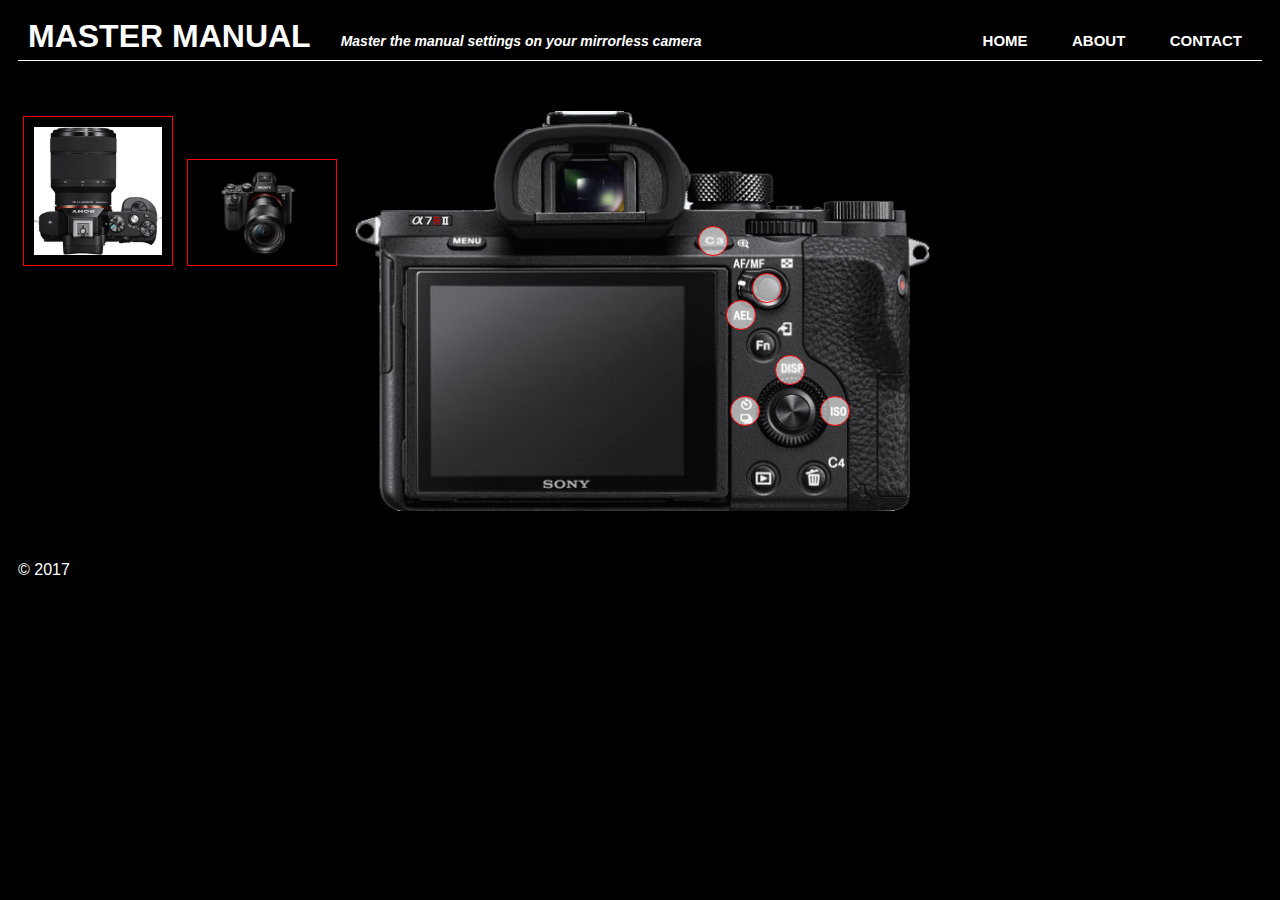
==== index.html @ 90019fc1 "contact page added" ====
<!DOCTYPE html>
<html lang="en">
	<head>
    	<meta charset="utf-8">
    	<meta name="description" content="site description goes here">
    	<meta name="keywords" content="site, keywords, go, here">
		<meta name="viewport" content="width=device-width, initial-scale=1, minimum-scale=1">
		<title>final project</title>

		<link rel="stylesheet" href="css/style.css">
		<link rel="stylesheet" type="text/css" href="tooltipster.main.css" />
	
	</head>

	<body>
		<div class="site-container">
			<header class="site-header">
	
				<h1><a href="index.html">Master Manual</a></h1>
				<h2>Master the manual settings on your mirrorless camera</h2>
				
				<nav>
					<a href="index.html">Home</a>
					<a href="about.html">About</a>
					<a href="contact.html">Contact</a>
				</nav>
			</header>
	
		<main class="site-content">

		    <div class="tooltip tooltip-1" title="In digital photography ISO measures the sensitivity of the image sensor – the lower the number the less sensitive your camera is to light and the finer the grain. Higher ISO settings are generally used in darker situations to get faster shutter speeds." /></div>

		    <div class="tooltip tooltip-2" title="text description of the second button" /></div>

		    <div class="tooltip tooltip-3" title="text description of the 3rd button" /></div>

		    <div class="tooltip tooltip-4" title="You can use this when the contrast between the subject and background is high, such as when shooting a backlit subject. Adjust the focus on the spot at which the exposure is adjusted. Switch the AF/MF/AEL switch lever to the AEL position, then press the AEL button. The exposure is locked, and (AE lock) lights up." /></div>

		    <div class="tooltip tooltip-5" title="Switch to Auto Focus or Manual Focus" /></div>

		    <div class="tooltip tooltip-6" title="Set to Focus Mode by default, but can be customized and assigned to any frequently-used function" /></div>

<!-- OTHER VIEWS -->

<img class="img-top" src="images/top.jpg" alt="camera-top">
<img class="img-front" src="images/front.png" alt="camera-front">


		</main>
	
		<footer class="site-footer">
			&copy; 2017
		</footer>

		<script src="http://ajax.googleapis.com/ajax/libs/jquery/1.10.1/jquery.min.js"></script>
		<script src="js/main.js"></script>
		<script type="text/javascript" src="http://code.jquery.com/jquery-1.10.0.min.js"></script>
	    <script type="text/javascript" src="js/tooltipster.bundle.min.js"></script>

	    <script>
		$(document).ready(function() {
		$('.tooltip').tooltipster();

		$('.tooltip-right').tooltipster();
		});
		</script>

		</div>
		<!-- .site-container -->


	</body>

</html>
---- css/style.css ----
*{
	box-sizing: border-box;
}

a {
	text-decoration: none;
	color: white;
}
body {
  background: black;
  color: white;
  font-family: 'Lato', sans-serif;
  padding:10px;
}

header h1{
	display: inline;
	float:left;
	margin: 0px 10px;

}

header h2 {
	float: left;
	font-size: 14px;
	font-style: italic;
	display: inline;
	margin: 15px 20px;
}

header nav a {
	color: white;
	font-size:15px;
	padding: 0px 20px;
	text-transform: uppercase;
	display: inline;
}

header nav a:hover {
	color:red;
}

nav {
	text-align: right;
	padding-top: 14px;
	padding-bottom:10px;
	font-weight: bold;
	border-bottom: 1px solid white;
}
	a:link {
	    color: white;
	}
	a:visited {
		color: white;
	}
	a:hover {
		color: red;
	}
	a:active {
	    color: red;
	}

h1 a {
	color:white;
	font-weight: bold;
	text-transform: uppercase;

}

.tooltipster-box{
	background:rgba(255,255,255,0.85);
	color:black;
	width:350px;
	padding: 25px;
}


.tooltip{
    border-radius: 50%;
    border: 1px solid red;
    background: rgba(255,255,255,0.6);
    width: 30px;
    height: 30px;
    position: absolute;
    left: 495px;
    bottom: -42px;
}

.tooltip-1{
	bottom:85px;
	left:802px;
}
.tooltip-2{
	bottom:85px;
	left:712px;
}
.tooltip-3{
	bottom: 126px;
    left: 757px
}
.tooltip-4{
    bottom: 181px;
    left: 708px
}
.tooltip-5{
    bottom: 208px;
    left: 734px
}
.tooltip-6{
    bottom: 255px;
    left: 680px
}

.site-content {
	background-image: url(../images/back.png);
	background-size: contain;
	background-repeat: no-repeat;
	background-position: center;
	position: relative;
	margin-top: 50px;
	margin-bottom: 50px;
	height: 400px;
}

											/*  TOP IMAGE  */

.img-top{ 
	width:150px;
	border:1px solid red;
	padding: 10px;
	margin:5px;
 }

 .img-front{ 
	width:150px;
	border:1px solid red;
	padding: 10px;
	margin:5px;
 }


											/*CONTACT PAGE */



.visually-hidden {
	border: 0;
	clip: rect(0 0 0 0);
	height: 1px;
	margin: -1px;
	overflow: hidden;
	padding: 0;
	position: absolute;
	width: 1px;
}


.contact-page{
    width: 600px;
    margin: 80px auto;
}


.form-field {
	margin-bottom:20px;
 }


/*whole form*/
form, input, textarea {
    font-family: "georgia", serif; 
    font-size: 18px;
}

input {
	padding:20px;
  	border: 0px;
  	background-color:#f6f6f6;
}

input:focus,
textarea:focus {
  outline:0;
  background-color: #dadada;
}

.clearfix::before, .clearfix::after {
    content: '';
    display: table;
}
.clearfix:after {
    clear: both;
}

.form-field input, .form-field select {
	display: block;
	width: 100%;
}
.message{
	height:500px;
}

/*continue button*/
input[type="submit"] {
  background-color:red;
  color:white;
  border-bottom:4px solid darkred;
  border-radius:3px;
  width:250px;
  font-family:sans-serif;
  margin-top: 55px;
}
---- tooltipster.main.css ----
/* This is the core CSS of Tooltipster */

/* GENERAL STRUCTURE RULES (do not edit this section) */

.tooltipster-base {
	/* this ensures that a constrained height set by functionPosition,
	if greater that the natural height of the tooltip, will be enforced
	in browsers that support display:flex */
	display: flex;
	pointer-events: none;
	/* this may be overriden in JS for fixed position origins */
	position: absolute;
}

.tooltipster-box {
	/* see .tooltipster-base. flex-shrink 1 is only necessary for IE10-
	and flex-basis auto for IE11- (at least) */
	flex: 1 1 auto;
}

.tooltipster-content {
	/* prevents an overflow if the user adds padding to the div */
	box-sizing: border-box;
	/* these make sure we'll be able to detect any overflow */
	max-height: 100%;
	max-width: 100%;
	overflow: auto;
}

.tooltipster-ruler {
	/* these let us test the size of the tooltip without overflowing the window */
	bottom: 0;
	left: 0;
	overflow: hidden;
	position: fixed;
	right: 0;
	top: 0;
	visibility: hidden;
}

/* ANIMATIONS */

/* Open/close animations */

/* fade */

.tooltipster-fade {
	opacity: 0;
	-webkit-transition-property: opacity;
	-moz-transition-property: opacity;
	-o-transition-property: opacity;
	-ms-transition-property: opacity;
	transition-property: opacity;
}
.tooltipster-fade.tooltipster-show {
	opacity: 1;
}

/* grow */

.tooltipster-grow {
	-webkit-transform: scale(0,0);
	-moz-transform: scale(0,0);
	-o-transform: scale(0,0);
	-ms-transform: scale(0,0);
	transform: scale(0,0);
	-webkit-transition-property: -webkit-transform;
	-moz-transition-property: -moz-transform;
	-o-transition-property: -o-transform;
	-ms-transition-property: -ms-transform;
	transition-property: transform;
	-webkit-backface-visibility: hidden;
}
.tooltipster-grow.tooltipster-show {
	-webkit-transform: scale(1,1);
	-moz-transform: scale(1,1);
	-o-transform: scale(1,1);
	-ms-transform: scale(1,1);
	transform: scale(1,1);
	-webkit-transition-timing-function: cubic-bezier(0.175, 0.885, 0.320, 1);
	-webkit-transition-timing-function: cubic-bezier(0.175, 0.885, 0.320, 1.15);
	-moz-transition-timing-function: cubic-bezier(0.175, 0.885, 0.320, 1.15);
	-ms-transition-timing-function: cubic-bezier(0.175, 0.885, 0.320, 1.15);
	-o-transition-timing-function: cubic-bezier(0.175, 0.885, 0.320, 1.15);
	transition-timing-function: cubic-bezier(0.175, 0.885, 0.320, 1.15);
}

/* swing */

.tooltipster-swing {
	opacity: 0;
	-webkit-transform: rotateZ(4deg);
	-moz-transform: rotateZ(4deg);
	-o-transform: rotateZ(4deg);
	-ms-transform: rotateZ(4deg);
	transform: rotateZ(4deg);
	-webkit-transition-property: -webkit-transform, opacity;
	-moz-transition-property: -moz-transform;
	-o-transition-property: -o-transform;
	-ms-transition-property: -ms-transform;
	transition-property: transform;
}
.tooltipster-swing.tooltipster-show {
	opacity: 1;
	-webkit-transform: rotateZ(0deg);
	-moz-transform: rotateZ(0deg);
	-o-transform: rotateZ(0deg);
	-ms-transform: rotateZ(0deg);
	transform: rotateZ(0deg);
	-webkit-transition-timing-function: cubic-bezier(0.230, 0.635, 0.495, 1);
	-webkit-transition-timing-function: cubic-bezier(0.230, 0.635, 0.495, 2.4);
	-moz-transition-timing-function: cubic-bezier(0.230, 0.635, 0.495, 2.4);
	-ms-transition-timing-function: cubic-bezier(0.230, 0.635, 0.495, 2.4);
	-o-transition-timing-function: cubic-bezier(0.230, 0.635, 0.495, 2.4);
	transition-timing-function: cubic-bezier(0.230, 0.635, 0.495, 2.4);
}

/* fall */

.tooltipster-fall {
	-webkit-transition-property: top;
	-moz-transition-property: top;
	-o-transition-property: top;
	-ms-transition-property: top;
	transition-property: top;
	-webkit-transition-timing-function: cubic-bezier(0.175, 0.885, 0.320, 1);
	-webkit-transition-timing-function: cubic-bezier(0.175, 0.885, 0.320, 1.15);
	-moz-transition-timing-function: cubic-bezier(0.175, 0.885, 0.320, 1.15);
	-ms-transition-timing-function: cubic-bezier(0.175, 0.885, 0.320, 1.15);
	-o-transition-timing-function: cubic-bezier(0.175, 0.885, 0.320, 1.15);
	transition-timing-function: cubic-bezier(0.175, 0.885, 0.320, 1.15);
}
.tooltipster-fall.tooltipster-initial {
	top: 0 !important;
}
.tooltipster-fall.tooltipster-show {
}
.tooltipster-fall.tooltipster-dying {
	-webkit-transition-property: all;
	-moz-transition-property: all;
	-o-transition-property: all;
	-ms-transition-property: all;
	transition-property: all;
	top: 0 !important;
	opacity: 0;
}

/* slide */

.tooltipster-slide {
	-webkit-transition-property: left;
	-moz-transition-property: left;
	-o-transition-property: left;
	-ms-transition-property: left;
	transition-property: left;
	-webkit-transition-timing-function: cubic-bezier(0.175, 0.885, 0.320, 1);
	-webkit-transition-timing-function: cubic-bezier(0.175, 0.885, 0.320, 1.15);
	-moz-transition-timing-function: cubic-bezier(0.175, 0.885, 0.320, 1.15);
	-ms-transition-timing-function: cubic-bezier(0.175, 0.885, 0.320, 1.15);
	-o-transition-timing-function: cubic-bezier(0.175, 0.885, 0.320, 1.15);
	transition-timing-function: cubic-bezier(0.175, 0.885, 0.320, 1.15);
}
.tooltipster-slide.tooltipster-initial {
	left: -40px !important;
}
.tooltipster-slide.tooltipster-show {
}
.tooltipster-slide.tooltipster-dying {
	-webkit-transition-property: all;
	-moz-transition-property: all;
	-o-transition-property: all;
	-ms-transition-property: all;
	transition-property: all;
	left: 0 !important;
	opacity: 0;
}

/* Update animations */

/* We use animations rather than transitions here because
 transition durations may be specified in the style tag due to
 animationDuration, and we try to avoid collisions and the use
 of !important */

/* fade */

@keyframes tooltipster-fading {
	0% {
		opacity: 0;
	}
	100% {
		opacity: 1;
	}
}

.tooltipster-update-fade {
	animation: tooltipster-fading 400ms;
}

/* rotate */

@keyframes tooltipster-rotating {
	25% {
		transform: rotate(-2deg);
	}
	75% {
		transform: rotate(2deg);
	}
	100% {
		transform: rotate(0);
	}
}

.tooltipster-update-rotate {
	animation: tooltipster-rotating 600ms;
}

/* scale */

@keyframes tooltipster-scaling {
	50% {
		transform: scale(1.1);
	}
	100% {
		transform: scale(1);
	}
}

.tooltipster-update-scale {
	animation: tooltipster-scaling 600ms;
}
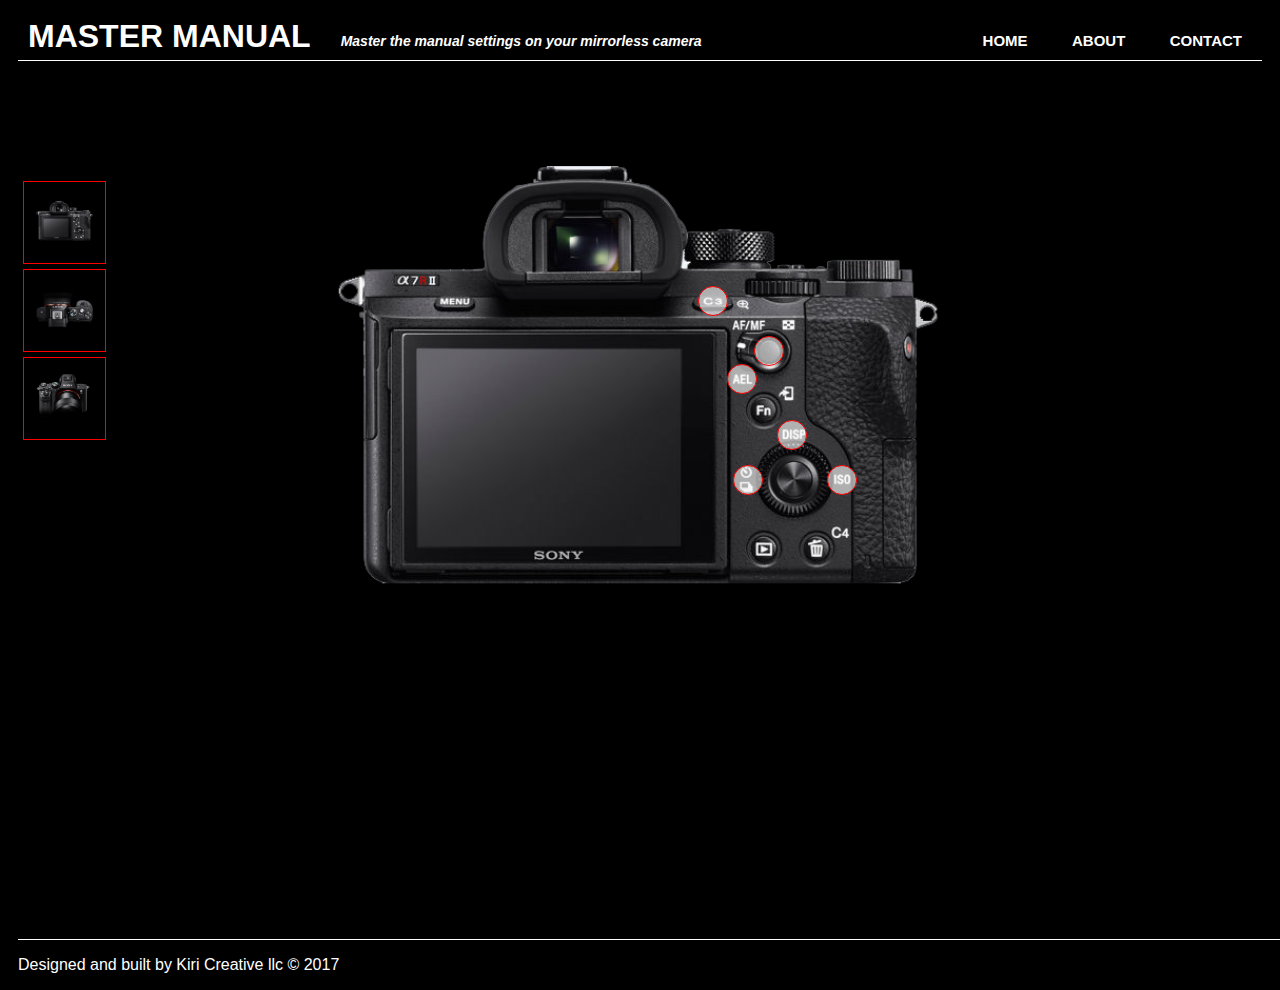
==== commit c036ba63: "all views" ====
--- a/index.html
+++ b/index.html
@@ -26,7 +26,7 @@
 				</nav>
 			</header>
 	
-		<main class="site-content">
+		<main class="site-content-back">
 
 		    <div class="tooltip tooltip-1" title="In digital photography ISO measures the sensitivity of the image sensor – the lower the number the less sensitive your camera is to light and the finer the grain. Higher ISO settings are generally used in darker situations to get faster shutter speeds." /></div>
 
@@ -40,16 +40,20 @@
 
 		    <div class="tooltip tooltip-6" title="Set to Focus Mode by default, but can be customized and assigned to any frequently-used function" /></div>
 
-<!-- OTHER VIEWS -->
+<!-- THUMBNAILS -->
 
-<img class="img-top" src="images/top.jpg" alt="camera-top">
-<img class="img-front" src="images/front.png" alt="camera-front">
+		<a href="index.html"><img class="img-back-sm" src="images/back.png"></a>
 
+		<a href="top-view.html"><img class="img-top-sm" src="images/top.png"></a>
+
+		<a href="front-view.html"><img class="img-front-sm" src="images/front.png"></a>
+
+		
 
 		</main>
 	
-		<footer class="site-footer">
-			&copy; 2017
+		<footer class="footer">
+			<p>Designed and built by <a href="http://www.kiricreative.com">Kiri Creative llc</a> &copy; 2017</p>
 		</footer>
 
 		<script src="http://ajax.googleapis.com/ajax/libs/jquery/1.10.1/jquery.min.js"></script>
--- a/css/style.css
+++ b/css/style.css
@@ -28,6 +28,16 @@
 	margin: 15px 20px;
 }
 
+@media screen and (max-width:1040px) {
+	header h2 {
+		float:left;
+		clear:both;
+		padding:0;
+		margin-left:10px;
+		font-size: 12px;
+		}
+	}
+
 header nav a {
 	color: white;
 	font-size:15px;
@@ -40,6 +50,7 @@
 	color:red;
 }
 
+
 nav {
 	text-align: right;
 	padding-top: 14px;
@@ -60,12 +71,37 @@
 	    color: red;
 	}
 
+
+
+@media screen and (max-width:640px) {
+	nav {
+		float:left;
+		padding:0;
+		color:red;
+		border: 1px solid white;
+		width:100%;
+		text-align: left;
+		margin-bottom:20px;
+		}
+	}
+
+
+
 h1 a {
 	color:white;
 	font-weight: bold;
 	text-transform: uppercase;
-
-}
+}
+
+/*.site-footer {
+	padding:0px;
+	border-top:1px solid white;
+	display: inline block;
+	float:bottom;
+	clear:all;
+}*/
+
+
 
 .tooltipster-box{
 	background:rgba(255,255,255,0.85);
@@ -84,64 +120,125 @@
     position: absolute;
     left: 495px;
     bottom: -42px;
+    display:block;
+    z-index:10;
 }
 
 .tooltip-1{
-	bottom:85px;
-	left:802px;
+	bottom:34%;
+	left:65%;
 }
 .tooltip-2{
-	bottom:85px;
-	left:712px;
+	bottom:34%;
+    left: 57.5%;
 }
 .tooltip-3{
-	bottom: 126px;
-    left: 757px
+	bottom: 41%;
+    left: 61%;
 }
 .tooltip-4{
-    bottom: 181px;
-    left: 708px
+    bottom: 49.5%;
+    left: 57%;
 }
 .tooltip-5{
-    bottom: 208px;
-    left: 734px
+	bottom: 53.8%;
+    left: 59.2%;
 }
 .tooltip-6{
-    bottom: 255px;
-    left: 680px
-}
-
-.site-content {
+	bottom: 61.5%;
+    left: 54.7%;
+}
+
+
+
+											/*  BACK IMAGE  */
+
+.site-content-back {
 	background-image: url(../images/back.png);
 	background-size: contain;
 	background-repeat: no-repeat;
 	background-position: center;
 	position: relative;
-	margin-top: 50px;
-	margin-bottom: 50px;
-	height: 400px;
-}
-
-											/*  TOP IMAGE  */
-
-.img-top{ 
-	width:150px;
+	height: 650px;
+	max-width: 100%;
+	padding-bottom: 6rem;
+}
+
+ .img-back-sm{ 
+	height:15%;	
 	border:1px solid red;
 	padding: 10px;
 	margin:5px;
+	display: block;
+	position:relative;
+	top:115px;
  }
 
- .img-front{ 
-	width:150px;
+
+											/*  TOP IMAGE  */
+
+.site-content-top {
+	background-image: url(../images/top.png);
+	background-size: contain;
+	background-repeat: no-repeat;
+	background-position: center;
+	position: relative;
+	height: 650px;
+	max-width: 100%;
+	padding-bottom: 6rem;
+}
+
+ .img-top-sm{ 
+	height:15%;	
 	border:1px solid red;
 	padding: 10px;
 	margin:5px;
+	display: block;
+	position:relative;
+	top:115px;
  }
 
 
+ @media screen and (max-width:1040px) {
+	.img-top {
+		top:425px;	
+		}
+	}
+
+
+ 										/*	  FRONT IMAGE  */
+ 
+ .site-content-front {
+	background-image: url(../images/front.png);
+	background-size: contain;
+	background-repeat: no-repeat;
+	background-position: center;
+	position: relative;
+	height: 650px;
+	max-width: 100%;
+	padding-bottom: 6rem;
+}
+.img-front-sm{ 
+	height:15%;	
+	border:1px solid red;
+	padding: 10px;
+	margin:5px;
+	display: block;
+	position:relative;
+	top:115px;
+ }
+
+  @media screen and (max-width:1040px) {
+	.img-front {
+		top:322px;
+		left: 105px;
+		}
+	}
+
+
+
+
 											/*CONTACT PAGE */
-
-
 
 .visually-hidden {
 	border: 0;
@@ -154,25 +251,25 @@
 	width: 1px;
 }
 
-
 .contact-page{
-    width: 600px;
     margin: 80px auto;
 }
 
-
 .form-field {
+	width: 600px;
 	margin-bottom:20px;
  }
 
 
 /*whole form*/
 form, input, textarea {
+	width: 600px;
     font-family: "georgia", serif; 
-    font-size: 18px;
-}
-
-input {
+    font-size: 16px;
+    margin:auto;
+}
+
+input, textarea {
 	padding:20px;
   	border: 0px;
   	background-color:#f6f6f6;
@@ -196,19 +293,63 @@
 	display: block;
 	width: 100%;
 }
-.message{
-	height:500px;
-}
 
 /*continue button*/
 input[type="submit"] {
-  background-color:red;
+  background-color:rgba(255,255,255,0.2);;
   color:white;
-  border-bottom:4px solid darkred;
-  border-radius:3px;
-  width:250px;
+  text-align: center;
+  border:4px solid red;
+  width:20%;
   font-family:sans-serif;
-  margin-top: 55px;
-}
-
-
+  margin-top: 40px;
+  margin-bottom: 60px;
+}
+
+ @media screen and (max-width:1040px) {
+	.contact-page {
+		width:100%;
+		margin-top: 0px;
+		}
+	}
+
+
+											/*  ABOUT PAGE */
+
+.about{
+	margin:auto;
+	padding-top: 60px;
+	text-align: left;
+	display: block;
+	float:left;
+}
+
+.about-text{
+	width: 80%;
+}
+
+.kiri-img{ 
+	max-width: 80%; 
+	padding:10px;
+	border: 1px solid red;
+	float: left;
+	margin-right: 20px;
+	margin-bottom: 20px;
+}
+
+
+
+
+
+
+
+											/*  FOOTER */
+
+.footer {
+	border-top:1px solid white;
+	padding:0px;
+	position: absolute;
+	bottom:-10%;
+	width: 100%;
+}
+
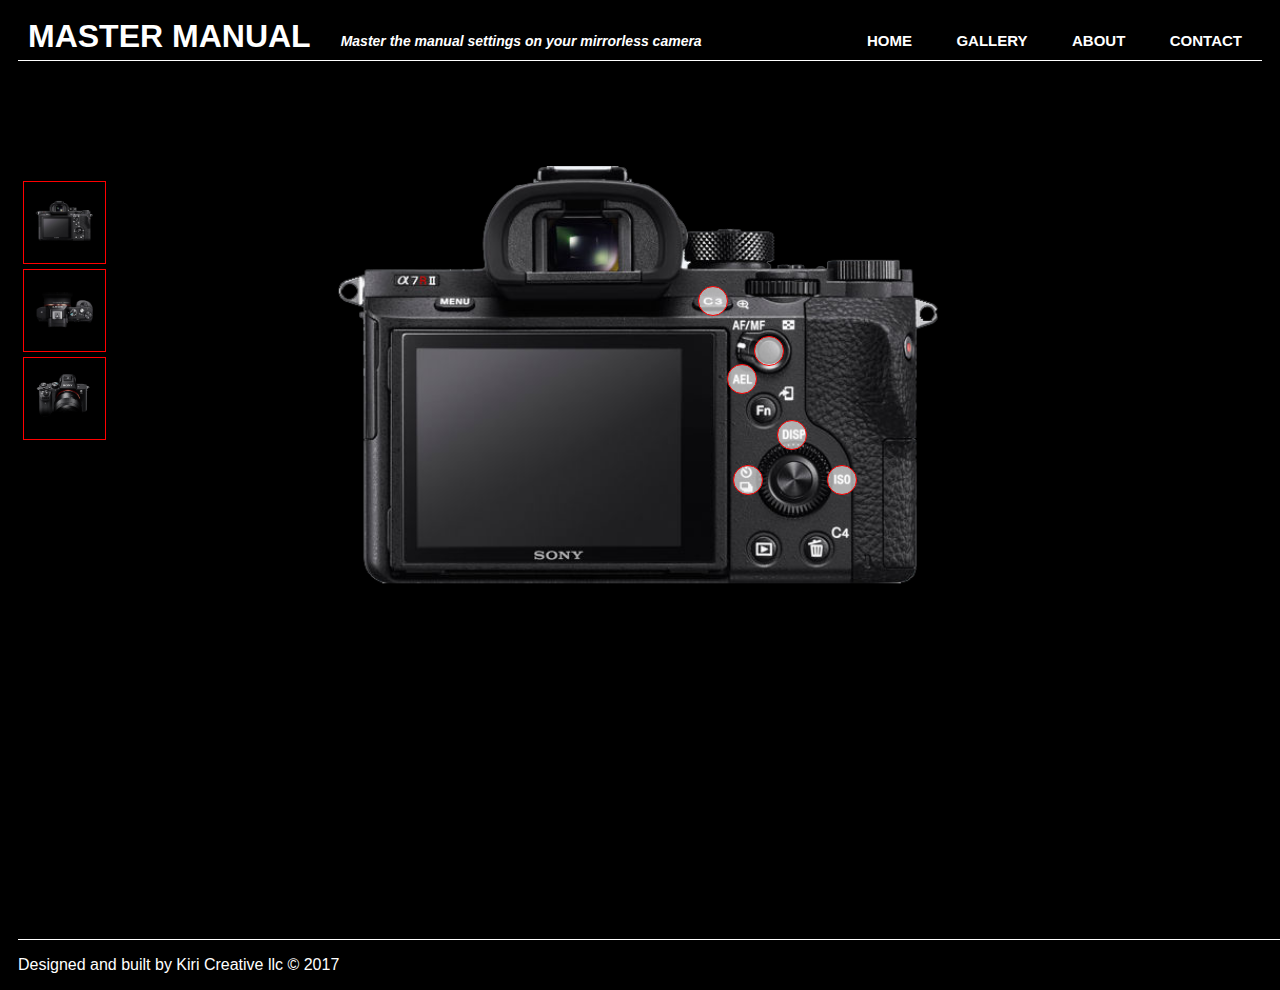
==== commit 3496fde5: "small updates" ====
--- a/index.html
+++ b/index.html
@@ -21,6 +21,7 @@
 				
 				<nav>
 					<a href="index.html">Home</a>
+					<a href="gallery.html">Gallery</a>
 					<a href="about.html">About</a>
 					<a href="contact.html">Contact</a>
 				</nav>
@@ -30,9 +31,9 @@
 
 		    <div class="tooltip tooltip-1" title="In digital photography ISO measures the sensitivity of the image sensor – the lower the number the less sensitive your camera is to light and the finer the grain. Higher ISO settings are generally used in darker situations to get faster shutter speeds." /></div>
 
-		    <div class="tooltip tooltip-2" title="text description of the second button" /></div>
+		    <div class="tooltip tooltip-2" title="Set timer or multiple photo burst mode" /></div>
 
-		    <div class="tooltip tooltip-3" title="text description of the 3rd button" /></div>
+		    <div class="tooltip tooltip-3" title="Allows you to set the screen display modes that can be selected for the viewfinder" /></div>
 
 		    <div class="tooltip tooltip-4" title="You can use this when the contrast between the subject and background is high, such as when shooting a backlit subject. Adjust the focus on the spot at which the exposure is adjusted. Switch the AF/MF/AEL switch lever to the AEL position, then press the AEL button. The exposure is locked, and (AE lock) lights up." /></div>
 
@@ -48,7 +49,7 @@
 
 		<a href="front-view.html"><img class="img-front-sm" src="images/front.png"></a>
 
-		
+
 
 		</main>
 	
--- a/css/style.css
+++ b/css/style.css
@@ -73,7 +73,7 @@
 
 
 
-@media screen and (max-width:640px) {
+@media screen and (max-width:667px) {
 	nav {
 		float:left;
 		padding:0;
@@ -151,7 +151,7 @@
 
 
 
-											/*  BACK IMAGE  */
+											/*  BACK IMAGE */
 
 .site-content-back {
 	background-image: url(../images/back.png);
@@ -160,8 +160,9 @@
 	background-position: center;
 	position: relative;
 	height: 650px;
-	max-width: 100%;
+	width: 100%;
 	padding-bottom: 6rem;
+
 }
 
  .img-back-sm{ 
@@ -173,6 +174,12 @@
 	position:relative;
 	top:115px;
  }
+
+  @media screen and (max-width:1040px) {
+	.img-back-sm {
+		top:425px;	
+		}
+	}
 
 
 											/*  TOP IMAGE  */
@@ -200,13 +207,13 @@
 
 
  @media screen and (max-width:1040px) {
-	.img-top {
+	.img-top-sm {
 		top:425px;	
 		}
 	}
 
 
- 										/*	  FRONT IMAGE  */
+ 										/*	  FRONT IMAGE + BREAKPOINTS */
  
  .site-content-front {
 	background-image: url(../images/front.png);
@@ -229,10 +236,20 @@
  }
 
   @media screen and (max-width:1040px) {
-	.img-front {
+	.img-front-sm {
 		top:322px;
 		left: 105px;
 		}
+	}
+/*IPHONE*/
+	 @media screen and (max-width:667px) {
+    .tooltip-1{left: 78.5%}
+    .tooltip-2{left: 63.5%}
+    .tooltip-3{left: 71%}
+    .tooltip-4{left: 63.5%}
+    .tooltip-5{left: 67.5%}
+    .tooltip-6{left: 59%}    
+
 	}
 
 
@@ -270,7 +287,7 @@
 }
 
 input, textarea {
-	padding:20px;
+	padding:10px;
   	border: 0px;
   	background-color:#f6f6f6;
 }
@@ -337,6 +354,12 @@
 	margin-bottom: 20px;
 }
 
+											/*  GALLERY PAGE */
+.gallery { 
+	text-align: center;
+	margin:100px;
+	border: 1px solid red; 
+}
 
 
 
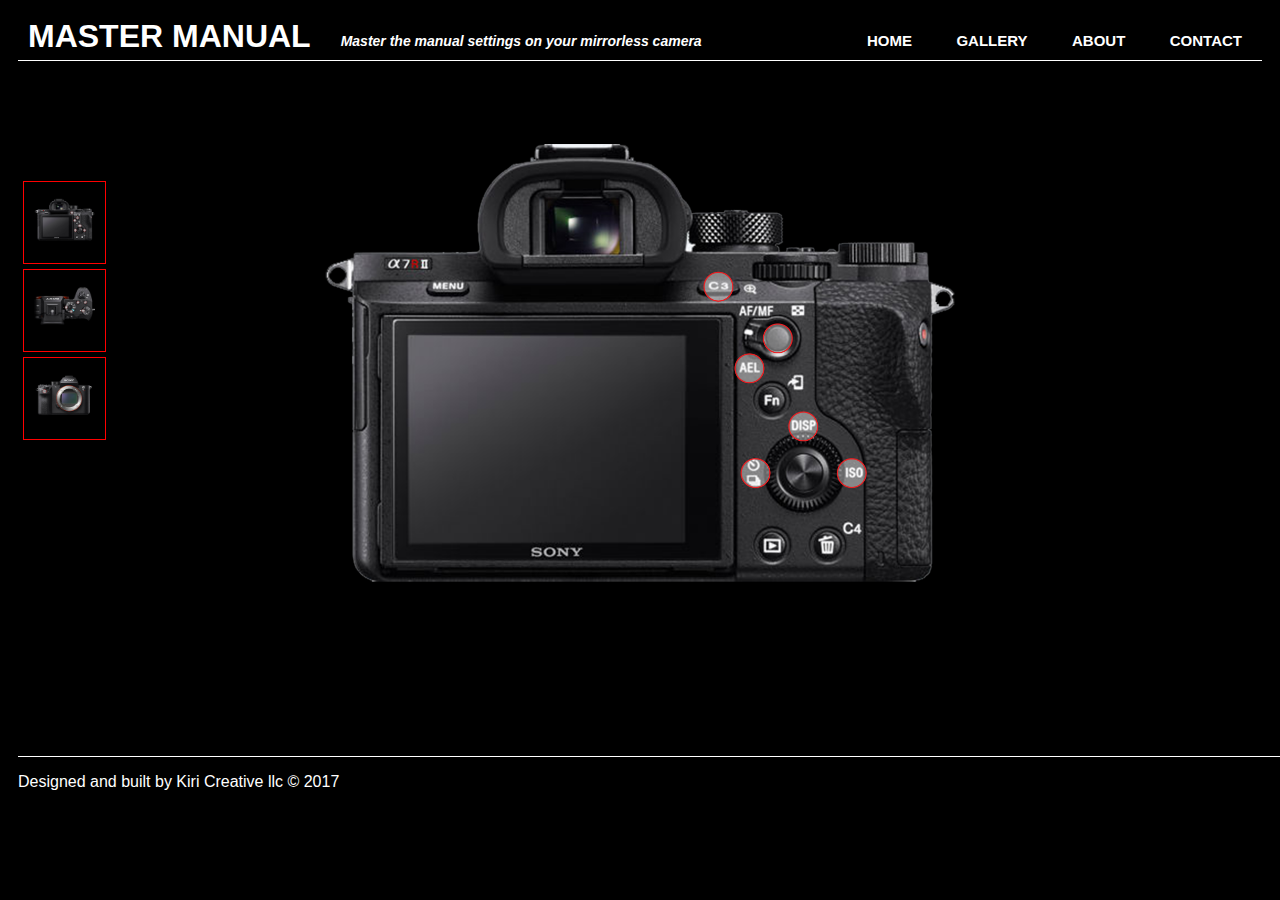
==== commit 5fac9728: "convert to https" ====
--- a/index.html
+++ b/index.html
@@ -57,9 +57,9 @@
 			<p>Designed and built by <a href="http://www.kiricreative.com">Kiri Creative llc</a> &copy; 2017</p>
 		</footer>
 
-		<script src="http://ajax.googleapis.com/ajax/libs/jquery/1.10.1/jquery.min.js"></script>
+		<script src="https://ajax.googleapis.com/ajax/libs/jquery/1.10.1/jquery.min.js"></script>
 		<script src="js/main.js"></script>
-		<script type="text/javascript" src="http://code.jquery.com/jquery-1.10.0.min.js"></script>
+		<script type="text/javascript" src="https://code.jquery.com/jquery-1.10.0.min.js"></script>
 	    <script type="text/javascript" src="js/tooltipster.bundle.min.js"></script>
 
 	    <script>
--- a/css/style.css
+++ b/css/style.css
@@ -28,7 +28,7 @@
 	margin: 15px 20px;
 }
 
-@media screen and (max-width:1040px) {
+@media screen and (max-width:1155px) {
 	header h2 {
 		float:left;
 		clear:both;
@@ -73,10 +73,10 @@
 
 
 
-@media screen and (max-width:667px) {
+@media screen and (max-width:770px) {
 	nav {
 		float:left;
-		padding:0;
+		padding:0px;
 		color:red;
 		border: 1px solid white;
 		width:100%;
@@ -113,9 +113,9 @@
 
 .tooltip{
     border-radius: 50%;
-    border: 1px solid red;
-    background: rgba(255,255,255,0.6);
-    width: 30px;
+   /* border: 1px solid yellow;*/
+  /*  background: rgba(255,255,255,0.6);*/
+    width: 55px;
     height: 30px;
     position: absolute;
     left: 495px;
@@ -125,33 +125,33 @@
 }
 
 .tooltip-1{
-	bottom:34%;
-	left:65%;
+	bottom: 35%;
+    left: 66%;
 }
 .tooltip-2{
-	bottom:34%;
-    left: 57.5%;
+    bottom: 35%;
+    left: 58%;
 }
 .tooltip-3{
-	bottom: 41%;
-    left: 61%;
+	bottom: 42%;
+    left: 62%;
 }
 .tooltip-4{
-    bottom: 49.5%;
-    left: 57%;
+    bottom: 51%;
+    left: 58%;
 }
 .tooltip-5{
-	bottom: 53.8%;
-    left: 59.2%;
+	bottom: 55.8%;
+    left: 60.2%;
 }
 .tooltip-6{
-	bottom: 61.5%;
-    left: 54.7%;
-}
-
-
-
-											/*  BACK IMAGE */
+	bottom: 63.5%;
+    left: 55%;
+}
+
+
+
+																				/*  BACK IMAGE */
 
 .site-content-back {
 	background-image: url(../images/back.png);
@@ -162,7 +162,12 @@
 	height: 650px;
 	width: 100%;
 	padding-bottom: 6rem;
-
+}
+
+@media screen and (max-width:770px) {
+	.site-content-back {
+		height:800px;
+	}
 }
 
  .img-back-sm{ 
@@ -182,7 +187,7 @@
 	}
 
 
-											/*  TOP IMAGE  */
+																			/*  TOP IMAGE  */
 
 .site-content-top {
 	background-image: url(../images/top.png);
@@ -213,7 +218,7 @@
 	}
 
 
- 										/*	  FRONT IMAGE + BREAKPOINTS */
+ 																/*	  FRONT IMAGE + BREAKPOINTS */
  
  .site-content-front {
 	background-image: url(../images/front.png);
@@ -252,10 +257,78 @@
 
 	}
 
-
-
-
-											/*CONTACT PAGE */
+/*IPAD*/
+	 @media screen and (max-width : 768px) {
+    .tooltip-1{left: 77%}
+    .tooltip-2{left: 64%}
+    .tooltip-3{left: 71%}
+    .tooltip-4{left: 63.5%}
+    .tooltip-5{left: 67.5%}
+    .tooltip-6{left: 59%}    
+	}
+
+/*extra breakpoints*/
+	 @media screen and (max-width : 1050px) {
+    .tooltip-1{left: 69%}
+    .tooltip-2{left: 60%}
+    .tooltip-3{left: 65%}
+    .tooltip-4{left: 59.5%}
+    .tooltip-5{left: 62.5%}
+    .tooltip-6{left: 56%}    
+	}
+	 @media screen and (max-width : 1050px) {
+    .tooltip-1{left: 69%}
+    .tooltip-2{left: 60%}
+    .tooltip-3{left: 65%}
+    .tooltip-4{left: 59.5%}
+    .tooltip-5{left: 62.5%}
+    .tooltip-6{left: 56%}    
+	}
+	@media screen and (max-width : 1075px) {
+    .tooltip-1{left: 69%}
+	}
+	@media screen and (max-width : 930px) {
+    .tooltip-1{left: 72%}
+    .tooltip-3{left: 67%}
+	}
+	@media screen and (max-width : 800px) {
+    .tooltip-1{left: 75%}
+    .tooltip-2{left: 63%}
+    .tooltip-3{left: 69%}
+    .tooltip-4{left: 62.5%}
+    .tooltip-5{left: 65.5%}
+    .tooltip-6{left: 58%}
+	}
+	@media screen and (max-width : 710px) {
+    .tooltip-1{left: 78%}
+	}
+	@media screen and (max-width : 630px) {
+    .tooltip-1{left:78%; top:59%;}
+    .tooltip-2{top:59%;}
+    .tooltip-6{top:33%;}
+    .tooltip-3{top:52%;}
+	}
+/*  IPHONE 5S  */
+	@media screen and (max-width : 560px) {
+    .tooltip-1{left:78%; top:58%;}
+    .tooltip-2{top:58%;}
+    .tooltip-3{top:52%;}
+    .tooltip-4{top:45%;}
+    .tooltip-5{top:41%;}
+    .tooltip-6{top:35%;}
+	}
+	@media screen and (max-width : 500px) {
+	.tooltip{width:40px; height:25px;}
+    .tooltip-1{top:57%;}
+    .tooltip-2{top:57%;}
+    .tooltip-4{top:46%;}
+    .tooltip-5{left:67%; top:42%;}
+    .tooltip-6{top:37%;}
+	}
+
+
+
+																				/*CONTACT PAGE */
 
 .visually-hidden {
 	border: 0;
@@ -331,14 +404,13 @@
 	}
 
 
-											/*  ABOUT PAGE */
+																				/*  ABOUT PAGE */
 
 .about{
 	margin:auto;
 	padding-top: 60px;
 	text-align: left;
 	display: block;
-	float:left;
 }
 
 .about-text{
@@ -354,25 +426,126 @@
 	margin-bottom: 20px;
 }
 
-											/*  GALLERY PAGE */
-.gallery { 
-	text-align: center;
-	margin:100px;
-	border: 1px solid red; 
-}
-
-
-
-
-
-
-											/*  FOOTER */
+																				/*  GALLERY PAGE */
+
+
+* {box-sizing:border-box}
+
+/* Slideshow container */
+.slideshow-container {
+  max-width: 100%;
+  position: relative;
+  margin: auto;
+}
+
+.mySlides {
+    display: none;
+}
+
+/* Next & previous buttons */
+.prev, .next {
+  cursor: pointer;
+  position: absolute;
+  top: 50%;
+  width: auto;
+  margin-top: -22px;
+  padding: 16px;
+  color: white;
+  font-weight: bold;
+  font-size: 18px;
+  transition: 0.6s ease;
+  border-radius: 0 3px 3px 0;
+}
+
+/* Position the "next button" to the right */
+.next {
+  right: 0;
+  border-radius: 3px 0 0 3px;
+}
+
+/* On hover, add a black background color with a little bit see-through */
+.prev:hover, .next:hover {
+  background-color: rgba(0,0,0,0.8);
+}
+
+/* Caption text */
+.text {
+  color: white;
+  background-color: rgba(0,0,0,0.8);
+  font-size: 18px;
+  padding: 15px;
+  position: absolute;
+  bottom: 8px;
+  width: 100%;
+  text-align: center;
+}
+
+/*a:hover + .text { 
+  color: white;
+  background-color: rgba(0,0,0,0.8);
+  font-size: 18px;
+  padding: 15px;
+  position: absolute;
+  bottom: 8px;
+  width: 100%;
+  text-align: center;
+}*/
+
+
+
+/* The dots/bullets/indicators */
+.dot {
+  cursor:pointer;
+  height: 13px;
+  width: 13px;
+  margin: 0 2px;
+  background-color: #bbb;
+  border-radius: 50%;
+  display: inline-block;
+  transition: background-color 0.6s ease;
+}
+
+.active, .dot:hover {
+  background-color: #717171;
+}
+
+/* Fading animation */
+.fade {
+  -webkit-animation-name: fade;
+  -webkit-animation-duration: 1.5s;
+  animation-name: fade;
+  animation-duration: 1.5s;
+}
+
+@-webkit-keyframes fade {
+  from {opacity: .4} 
+  to {opacity: 1}
+}
+
+@keyframes fade {
+  from {opacity: .4} 
+  to {opacity: 1}
+}
+
+
+
+
+
+
+
+																				/*  FOOTER */
 
 .footer {
 	border-top:1px solid white;
-	padding:0px;
+	margin-top:40px;
 	position: absolute;
-	bottom:-10%;
+/*	bottom:-10%;*/
 	width: 100%;
 }
 
+ @media screen and (max-width:830px) {
+.footer {
+	position: relative;
+	}
+}
+
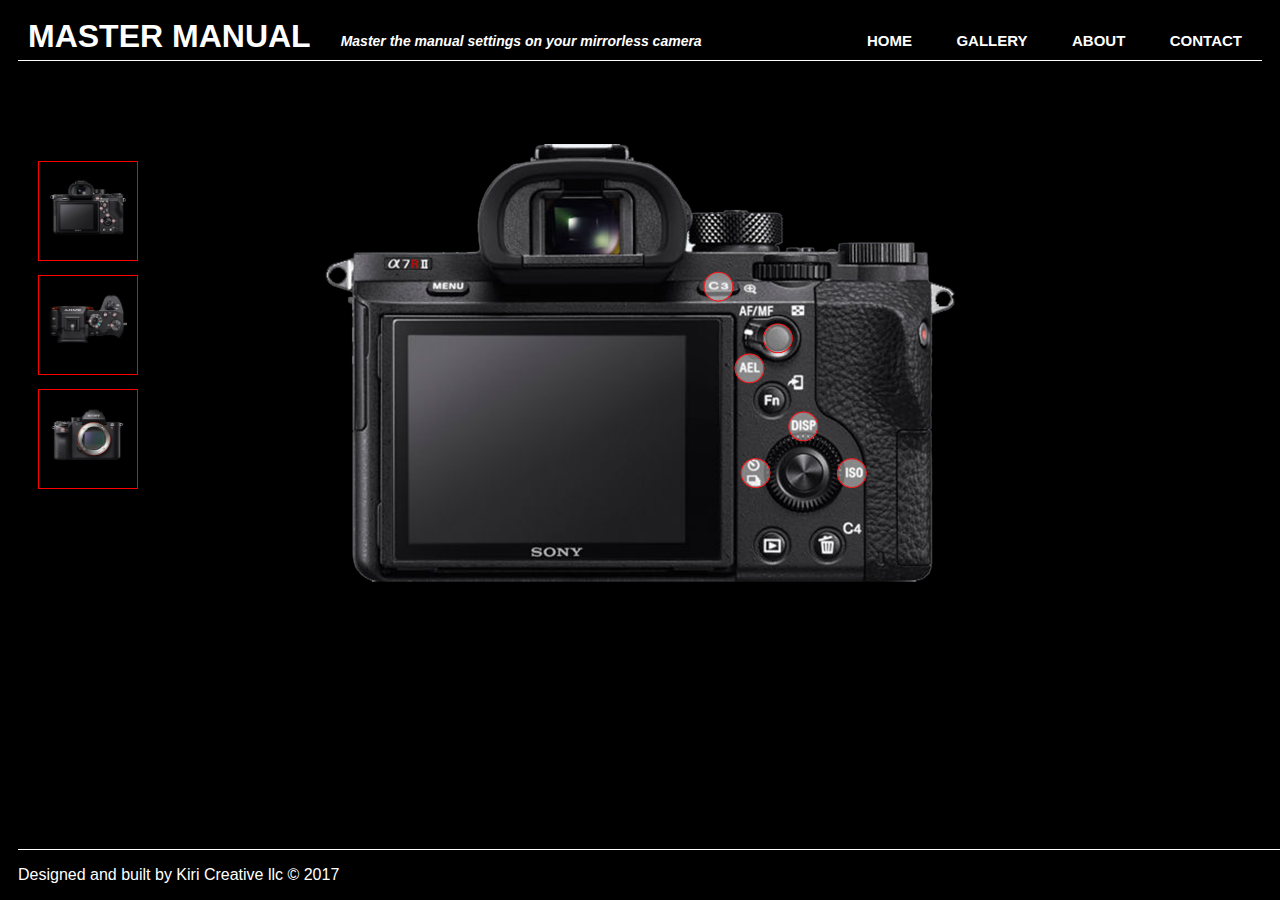
==== commit a9e50a49: "responsive fixes" ====
--- a/index.html
+++ b/index.html
@@ -13,13 +13,13 @@
 	</head>
 
 	<body>
-		<div class="site-container">
+		<div class="site-container clearfix">
 			<header class="site-header">
 	
 				<h1><a href="index.html">Master Manual</a></h1>
 				<h2>Master the manual settings on your mirrorless camera</h2>
 				
-				<nav>
+				<nav class="nav">
 					<a href="index.html">Home</a>
 					<a href="gallery.html">Gallery</a>
 					<a href="about.html">About</a>
@@ -43,13 +43,11 @@
 
 <!-- THUMBNAILS -->
 
-		<a href="index.html"><img class="img-back-sm" src="images/back.png"></a>
-
-		<a href="top-view.html"><img class="img-top-sm" src="images/top.png"></a>
-
-		<a href="front-view.html"><img class="img-front-sm" src="images/front.png"></a>
-
-
+		<div class="thumb-container">
+				<a href="index.html"><img class="img-back-sm" src="images/back.png"></a>
+				<a href="top-view.html"><img class="img-top-sm" src="images/top.png"></a>
+				<a href="front-view.html"><img class="img-front-sm" src="images/front.png"></a>
+		</div>		
 
 		</main>
 	
--- a/css/style.css
+++ b/css/style.css
@@ -32,9 +32,18 @@
 	header h2 {
 		float:left;
 		clear:both;
-		padding:0;
 		margin-left:10px;
 		font-size: 12px;
+		}
+	}
+@media screen and (max-width:770px) {
+	header h1{
+		text-align: center;
+		width:100%;
+		}
+	header h2 {
+		text-align: center;
+		width:100%;
 		}
 	}
 
@@ -58,6 +67,7 @@
 	font-weight: bold;
 	border-bottom: 1px solid white;
 }
+
 	a:link {
 	    color: white;
 	}
@@ -72,35 +82,23 @@
 	}
 
 
-
 @media screen and (max-width:770px) {
-	nav {
-		float:left;
-		padding:0px;
-		color:red;
-		border: 1px solid white;
+	header {
 		width:100%;
-		text-align: left;
-		margin-bottom:20px;
-		}
-	}
-
-
+		text-align: center;
+		}
+	nav{
+		width:100%;
+		text-align: center;
+		
+	}
+}
 
 h1 a {
 	color:white;
 	font-weight: bold;
 	text-transform: uppercase;
 }
-
-/*.site-footer {
-	padding:0px;
-	border-top:1px solid white;
-	display: inline block;
-	float:bottom;
-	clear:all;
-}*/
-
 
 
 .tooltipster-box{
@@ -113,8 +111,7 @@
 
 .tooltip{
     border-radius: 50%;
-   /* border: 1px solid yellow;*/
-  /*  background: rgba(255,255,255,0.6);*/
+    /*border: 1px solid yellow;*/
     width: 55px;
     height: 30px;
     position: absolute;
@@ -149,6 +146,32 @@
     left: 55%;
 }
 
+
+																/*   THUMBNAILS + BREAKPOINTS  */
+ .thumb-container{
+	width:10%;
+/*	border:1px dotted yellow;*/
+	padding:90px 10px;
+	margin:5px;
+ }
+
+.img-back-sm, .img-top-sm, .img-front-sm{ 
+	height:100px;	
+	border:1px solid red;
+	padding: 10px;
+	margin:5px;
+ }
+
+
+@media screen and (max-width:960px) {
+ 	.thumb-container{
+ 	width:100%;
+ 	position:absolute;
+ 	bottom:-3%;
+ 	padding:10px;
+ 	text-align: center;
+ 	}
+}
 
 
 																				/*  BACK IMAGE */
@@ -166,25 +189,12 @@
 
 @media screen and (max-width:770px) {
 	.site-content-back {
-		height:800px;
-	}
-}
-
- .img-back-sm{ 
-	height:15%;	
-	border:1px solid red;
-	padding: 10px;
-	margin:5px;
-	display: block;
-	position:relative;
-	top:115px;
- }
-
-  @media screen and (max-width:1040px) {
-	.img-back-sm {
-		top:425px;	
-		}
-	}
+		height:650px;
+		margin-top: 0px;
+	}
+}
+
+
 
 
 																			/*  TOP IMAGE  */
@@ -200,22 +210,7 @@
 	padding-bottom: 6rem;
 }
 
- .img-top-sm{ 
-	height:15%;	
-	border:1px solid red;
-	padding: 10px;
-	margin:5px;
-	display: block;
-	position:relative;
-	top:115px;
- }
-
-
- @media screen and (max-width:1040px) {
-	.img-top-sm {
-		top:425px;	
-		}
-	}
+
 
 
  																/*	  FRONT IMAGE + BREAKPOINTS */
@@ -230,22 +225,15 @@
 	max-width: 100%;
 	padding-bottom: 6rem;
 }
-.img-front-sm{ 
-	height:15%;	
-	border:1px solid red;
-	padding: 10px;
-	margin:5px;
-	display: block;
-	position:relative;
-	top:115px;
- }
+
 
   @media screen and (max-width:1040px) {
-	.img-front-sm {
+/*	.img-front-sm {
 		top:322px;
 		left: 105px;
-		}
-	}
+		}*/
+	}
+
 /*IPHONE*/
 	 @media screen and (max-width:667px) {
     .tooltip-1{left: 78.5%}
@@ -346,7 +334,6 @@
 }
 
 .form-field {
-	width: 600px;
 	margin-bottom:20px;
  }
 
@@ -357,6 +344,7 @@
     font-family: "georgia", serif; 
     font-size: 16px;
     margin:auto;
+
 }
 
 input, textarea {
@@ -386,63 +374,109 @@
 
 /*continue button*/
 input[type="submit"] {
-  background-color:rgba(255,255,255,0.2);;
+  background-color:rgba(255,255,255,0.1);
   color:white;
   text-align: center;
-  border:4px solid red;
-  width:20%;
+  border:1px solid red;
+  width:100%;
   font-family:sans-serif;
   margin-top: 40px;
   margin-bottom: 60px;
-}
-
- @media screen and (max-width:1040px) {
-	.contact-page {
-		width:100%;
-		margin-top: 0px;
-		}
-	}
-
-
-																				/*  ABOUT PAGE */
+  text-transform: uppercase;
+}
+
+@media screen and (max-width:1040px) {
+	form, input, textarea {
+		max-width:80%;
+		text-align: center;
+		}
+	}
+
+
+
+/*																				  ABOUT PAGE */
 
 .about{
-	margin:auto;
-	padding-top: 60px;
-	text-align: left;
-	display: block;
-}
-
-.about-text{
-	width: 80%;
+	margin-top: 60px;
+	text-align: center;
+	width:100%;
+	border: 1px solid red;
 }
 
 .kiri-img{ 
-	max-width: 80%; 
-	padding:10px;
-	border: 1px solid red;
+	width: 45%; 
+	padding:20px;
+	/*border: 1px solid red;*/
 	float: left;
 	margin-right: 20px;
-	margin-bottom: 20px;
-}
-
-																				/*  GALLERY PAGE */
-
+}
+
+.about-text{
+	width: 40%;
+	padding:0px 40px;
+	float:left;
+	text-align: left;
+}
+
+.about-links{
+	padding-top: 40px;
+}
+
+@media screen and (max-width:825px) {
+	.kiri-img {
+		width:60%;
+		float:none;
+		text-align: center;
+		}
+	.about-text{
+		width:100%;
+		float:none;
+		text-align: center;
+	}
+}
+@media screen and (max-width:770px) {
+	.kiri-img {
+		width:70%;
+		text-align: center;
+		}
+	.about-text{
+		width:100%;
+		text-align: center;
+	}
+}
+
+/*																				  GALLERY PAGE 
+*/
 
 * {box-sizing:border-box}
 
-/* Slideshow container */
+
 .slideshow-container {
-  max-width: 100%;
+  max-width:60%;
   position: relative;
   margin: auto;
+  margin-top: 30px;
+}
+
+@media screen and (max-width:960px) {
+	.slideshow-container {
+		max-width:80%;
+		}
+	}
+@media screen and (max-width:770px) {
+	.slideshow-container {
+		max-width:100%;
+		}
+	.text {
+  		font-size: 14px;
+  		color:yellow;
+		}
 }
 
 .mySlides {
     display: none;
 }
 
-/* Next & previous buttons */
 .prev, .next {
   cursor: pointer;
   position: absolute;
@@ -457,18 +491,15 @@
   border-radius: 0 3px 3px 0;
 }
 
-/* Position the "next button" to the right */
 .next {
   right: 0;
   border-radius: 3px 0 0 3px;
 }
 
-/* On hover, add a black background color with a little bit see-through */
 .prev:hover, .next:hover {
   background-color: rgba(0,0,0,0.8);
 }
 
-/* Caption text */
 .text {
   color: white;
   background-color: rgba(0,0,0,0.8);
@@ -480,6 +511,12 @@
   text-align: center;
 }
 
+@media screen and (max-width:770px) {
+	.text {
+  		font-size: 14px;
+		}
+}
+
 /*a:hover + .text { 
   color: white;
   background-color: rgba(0,0,0,0.8);
@@ -489,11 +526,8 @@
   bottom: 8px;
   width: 100%;
   text-align: center;
-}*/
-
-
-
-/* The dots/bullets/indicators */
+}
+
 .dot {
   cursor:pointer;
   height: 13px;
@@ -539,11 +573,11 @@
 	border-top:1px solid white;
 	margin-top:40px;
 	position: absolute;
-/*	bottom:-10%;*/
+	bottom:0%;
 	width: 100%;
 }
 
- @media screen and (max-width:830px) {
+@media screen and (max-width:960px) {
 .footer {
 	position: relative;
 	}
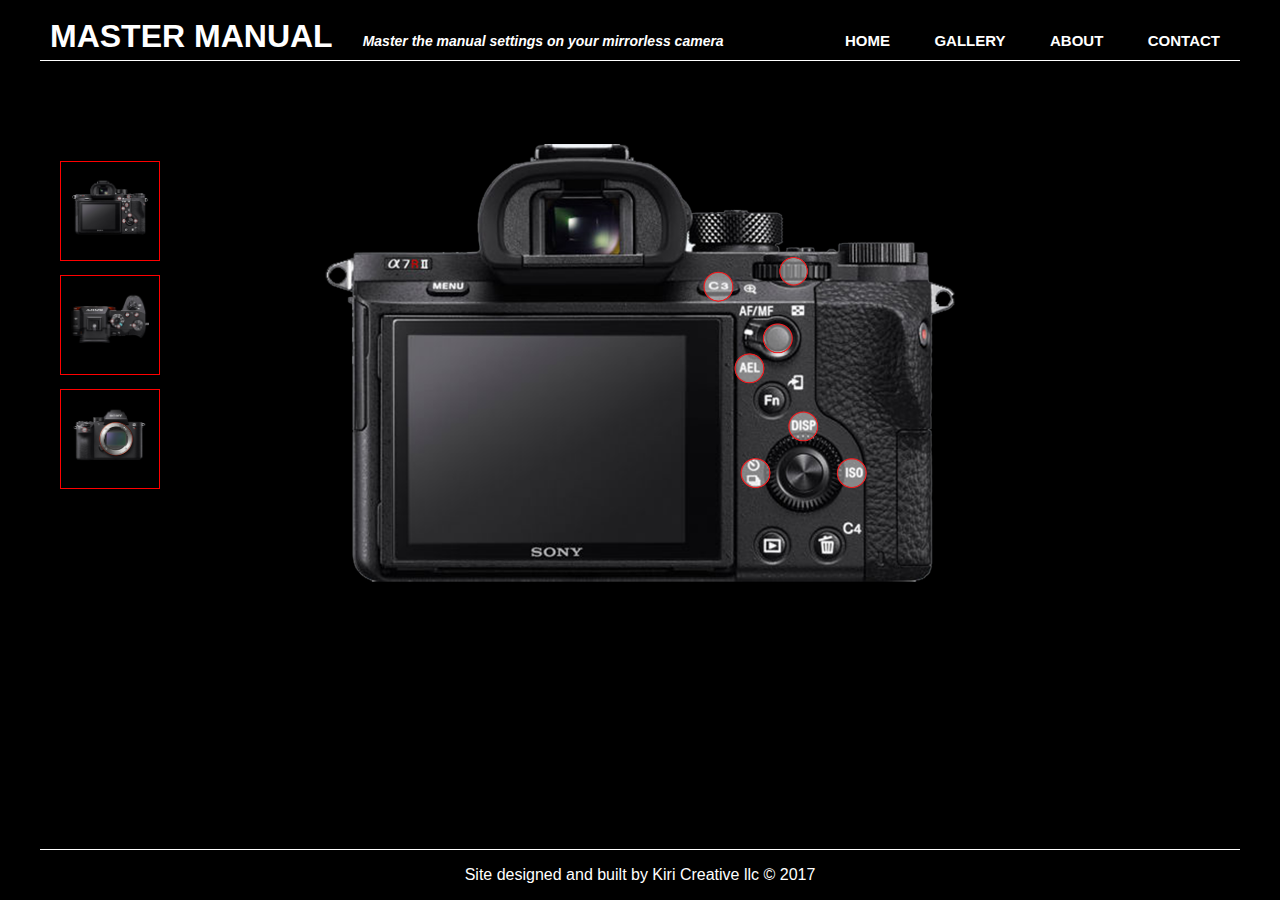
==== commit 76ea9aaf: "june 5th" ====
--- a/index.html
+++ b/index.html
@@ -41,6 +41,9 @@
 
 		    <div class="tooltip tooltip-6" title="Set to Focus Mode by default, but can be customized and assigned to any frequently-used function" /></div>
 
+<div class="tooltip tooltip-14" title="Back Dial: adjusts shutter speed while shooting. Higher number= faster speeds. Lower number= slower speed. " /></div>
+
+
 <!-- THUMBNAILS -->
 
 		<div class="thumb-container">
@@ -52,7 +55,7 @@
 		</main>
 	
 		<footer class="footer">
-			<p>Designed and built by <a href="http://www.kiricreative.com">Kiri Creative llc</a> &copy; 2017</p>
+			<p>Site designed and built by <a href="http://www.kiricreative.com">Kiri Creative llc</a> &copy; 2017</p>
 		</footer>
 
 		<script src="https://ajax.googleapis.com/ajax/libs/jquery/1.10.1/jquery.min.js"></script>
--- a/css/style.css
+++ b/css/style.css
@@ -11,6 +11,13 @@
   color: white;
   font-family: 'Lato', sans-serif;
   padding:10px;
+  float: center;
+}
+
+.site-container {
+	max-width: 1200px;
+	margin:auto;
+	background-color: black;
 }
 
 header h1{
@@ -111,7 +118,7 @@
 
 .tooltip{
     border-radius: 50%;
-    /*border: 1px solid yellow;*/
+/*    border: 1px solid yellow;*/
     width: 55px;
     height: 30px;
     position: absolute;
@@ -144,6 +151,10 @@
 .tooltip-6{
 	bottom: 63.5%;
     left: 55%;
+}
+.tooltip-14{
+	bottom: 66.5%;
+    left: 61%;
 }
 
 
@@ -209,7 +220,26 @@
 	max-width: 100%;
 	padding-bottom: 6rem;
 }
-
+.tooltip-7{
+	bottom: 47.5%;
+    left: 64.5%;
+}
+.tooltip-8{
+	bottom: 45.5%;
+    left: 54.5%;
+}
+.tooltip-9{
+	bottom: 52.5%;
+    left: 50%;
+}
+.tooltip-10{
+	bottom: 60.5%;
+    left: 66.5%;
+}
+.tooltip-11{
+	bottom: 60.5%;
+    left: 60%;
+}
 
 
 
@@ -226,26 +256,65 @@
 	padding-bottom: 6rem;
 }
 
-
-  @media screen and (max-width:1040px) {
-/*	.img-front-sm {
-		top:322px;
-		left: 105px;
-		}*/
-	}
-
-/*IPHONE*/
-	 @media screen and (max-width:667px) {
-    .tooltip-1{left: 78.5%}
-    .tooltip-2{left: 63.5%}
-    .tooltip-3{left: 71%}
-    .tooltip-4{left: 63.5%}
-    .tooltip-5{left: 67.5%}
-    .tooltip-6{left: 59%}    
-
-	}
-
-/*IPAD*/
+.tooltip-12{
+	height:50px;
+	width:80px;
+	bottom: 58%;
+    left: 28%;
+}
+
+
+	@media screen and (max-width : 1075px) {
+    .tooltip-1{left: 69%}
+    .tooltip-7{left: 67.5%;}
+    .tooltip-10{left: 69.5%;}
+    .tooltip-11{left: 62%;}
+    .tooltip-12{left: 24%;}
+	}
+	 @media screen and (max-width : 1050px) {
+    .tooltip-1{left: 69%}
+    .tooltip-2{left: 60%}
+    .tooltip-3{left: 65%}
+    .tooltip-4{left: 59.5%}
+    .tooltip-5{left: 62.5%}
+    .tooltip-6{left: 56%} 
+    .tooltip-7{left: 67.5%;}
+    .tooltip-8{left: 55.5%;}
+    .tooltip-10{left: 70.5%;}
+    .tooltip-11{left: 62%;}
+    .tooltip-12{left: 24%;}
+    .tooltip-14{left: 63%;}
+}
+
+	}
+	@media screen and (max-width : 930px) {
+    .tooltip-1{left: 72%}
+    .tooltip-3{left: 67%}
+    .tooltip-7{left: 69.5%;}
+    .tooltip-10{left: 72.5%;}
+    .tooltip-11{left: 64%;}
+    .tooltip-12{left: 19%;}
+	}
+
+	@media screen and (max-width : 930px){
+	.tooltip-14{left: 65%;}
+	}
+	
+	@media screen and (max-width : 800px) {
+    .tooltip-1{left: 75%}
+    .tooltip-2{left: 63%}
+    .tooltip-3{left: 69%}
+    .tooltip-4{left: 62.5%}
+    .tooltip-5{left: 65.5%}
+    .tooltip-6{left: 58%}
+    .tooltip-7{left: 73.5%;}
+    .tooltip-8{left: 57.5%;}
+    .tooltip-10{left: 76.5%;}
+    .tooltip-11{left: 66%;}
+    .tooltip-12{left: 15%;}
+    .tooltip-14{left: 68%;}
+	}
+	/*IPAD*/
 	 @media screen and (max-width : 768px) {
     .tooltip-1{left: 77%}
     .tooltip-2{left: 64%}
@@ -254,47 +323,37 @@
     .tooltip-5{left: 67.5%}
     .tooltip-6{left: 59%}    
 	}
-
-/*extra breakpoints*/
-	 @media screen and (max-width : 1050px) {
-    .tooltip-1{left: 69%}
-    .tooltip-2{left: 60%}
-    .tooltip-3{left: 65%}
-    .tooltip-4{left: 59.5%}
-    .tooltip-5{left: 62.5%}
-    .tooltip-6{left: 56%}    
-	}
-	 @media screen and (max-width : 1050px) {
-    .tooltip-1{left: 69%}
-    .tooltip-2{left: 60%}
-    .tooltip-3{left: 65%}
-    .tooltip-4{left: 59.5%}
-    .tooltip-5{left: 62.5%}
-    .tooltip-6{left: 56%}    
-	}
-	@media screen and (max-width : 1075px) {
-    .tooltip-1{left: 69%}
-	}
-	@media screen and (max-width : 930px) {
-    .tooltip-1{left: 72%}
-    .tooltip-3{left: 67%}
-	}
-	@media screen and (max-width : 800px) {
-    .tooltip-1{left: 75%}
-    .tooltip-2{left: 63%}
-    .tooltip-3{left: 69%}
-    .tooltip-4{left: 62.5%}
-    .tooltip-5{left: 65.5%}
-    .tooltip-6{left: 58%}
-	}
 	@media screen and (max-width : 710px) {
     .tooltip-1{left: 78%}
-	}
+    .tooltip-12{left: 11%}  
+
+    .tooltip-14{left: 71%;}
+	}
+
+	/*IPHONE*/
+	 @media screen and (max-width:667px) {
+    .tooltip-1{left: 78.5%}
+    .tooltip-2{left: 63.5%}
+    .tooltip-3{left: 71%}
+    .tooltip-4{left: 63.5%}
+    .tooltip-5{left: 67.5%}
+    .tooltip-6{left: 59%}   
+    .tooltip-7{left: 77.5%;}
+    .tooltip-10{left: 80.5%;}
+    .tooltip-11{left: 69%;}
+    .tooltip-12{left: 14%;}
+    .tooltip-14{left: 71%;top:30%;}
+	}
+
 	@media screen and (max-width : 630px) {
     .tooltip-1{left:78%; top:59%;}
     .tooltip-2{top:59%;}
     .tooltip-6{top:33%;}
     .tooltip-3{top:52%;}
+    .tooltip-10{left: 80.5%;top:36%;}
+    .tooltip-11{left: 69%;top:36%;}
+    .tooltip-12{left: 8%;bottom: 57%;}
+    .tooltip-14{left: 69%;top:31%;}
 	}
 /*  IPHONE 5S  */
 	@media screen and (max-width : 560px) {
@@ -304,6 +363,10 @@
     .tooltip-4{top:45%;}
     .tooltip-5{top:41%;}
     .tooltip-6{top:35%;}
+    .tooltip-10{left: 80.5%;top:37%;}
+    .tooltip-11{left: 69%;top:37%;}
+    .tooltip-14{left: 69%;top:33%;}
+
 	}
 	@media screen and (max-width : 500px) {
 	.tooltip{width:40px; height:25px;}
@@ -312,6 +375,13 @@
     .tooltip-4{top:46%;}
     .tooltip-5{left:67%; top:42%;}
     .tooltip-6{top:37%;}
+    .tooltip-7{left: 77.5%;}
+    .tooltip-8{left: 57.5%;top:49%;}
+    .tooltip-9{left: 49.5%;top:44.5%;}
+    .tooltip-10{left: 80.5%;top:38.5%;}
+    .tooltip-11{left: 69%;top:38.5%;}
+    .tooltip-12{ width:60px; height: 35px; left: 11%; bottom: 56%;}
+    .tooltip-14{left: 69%;top:35%;}
 	}
 
 
@@ -397,7 +467,8 @@
 /*																				  ABOUT PAGE */
 
 .about{
-	margin-top: 60px;
+	margin-top: 40px;
+	margin-bottom: 20px;
 	text-align: center;
 	width:100%;
 	border: 1px solid red;
@@ -406,7 +477,6 @@
 .kiri-img{ 
 	width: 45%; 
 	padding:20px;
-	/*border: 1px solid red;*/
 	float: left;
 	margin-right: 20px;
 }
@@ -456,7 +526,23 @@
   position: relative;
   margin: auto;
   margin-top: 30px;
-}
+  border: 1px solid yellow;
+}
+
+.tooltip-13 {
+	border:2px solid red;
+	background-color:rgba(255,255,255,0.1);
+	color:red;
+	padding:5px;
+	width:30px;
+	height:30px;
+	text-align: center;
+	position: absolute;
+	top:91%;
+	left:101%;
+
+}
+
 
 @media screen and (max-width:960px) {
 	.slideshow-container {
@@ -471,6 +557,11 @@
   		font-size: 14px;
   		color:yellow;
 		}
+	.tooltip-13{
+	top:91%;
+	left:94%;
+	}
+
 }
 
 .mySlides {
@@ -567,6 +658,9 @@
 
 
 
+
+
+
 																				/*  FOOTER */
 
 .footer {
@@ -575,11 +669,23 @@
 	position: absolute;
 	bottom:0%;
 	width: 100%;
+	max-width: 1200px;
+	margin:auto;
+	text-align: center;
+}
+
+@media screen and (min-width:1500px) {
+	.footer{
+	margin:auto;
+	background-color: black;
+}
 }
 
 @media screen and (max-width:960px) {
 .footer {
 	position: relative;
-	}
-}
-
+	bottom:0%;
+	margin-top: 40px;
+	}
+}
+
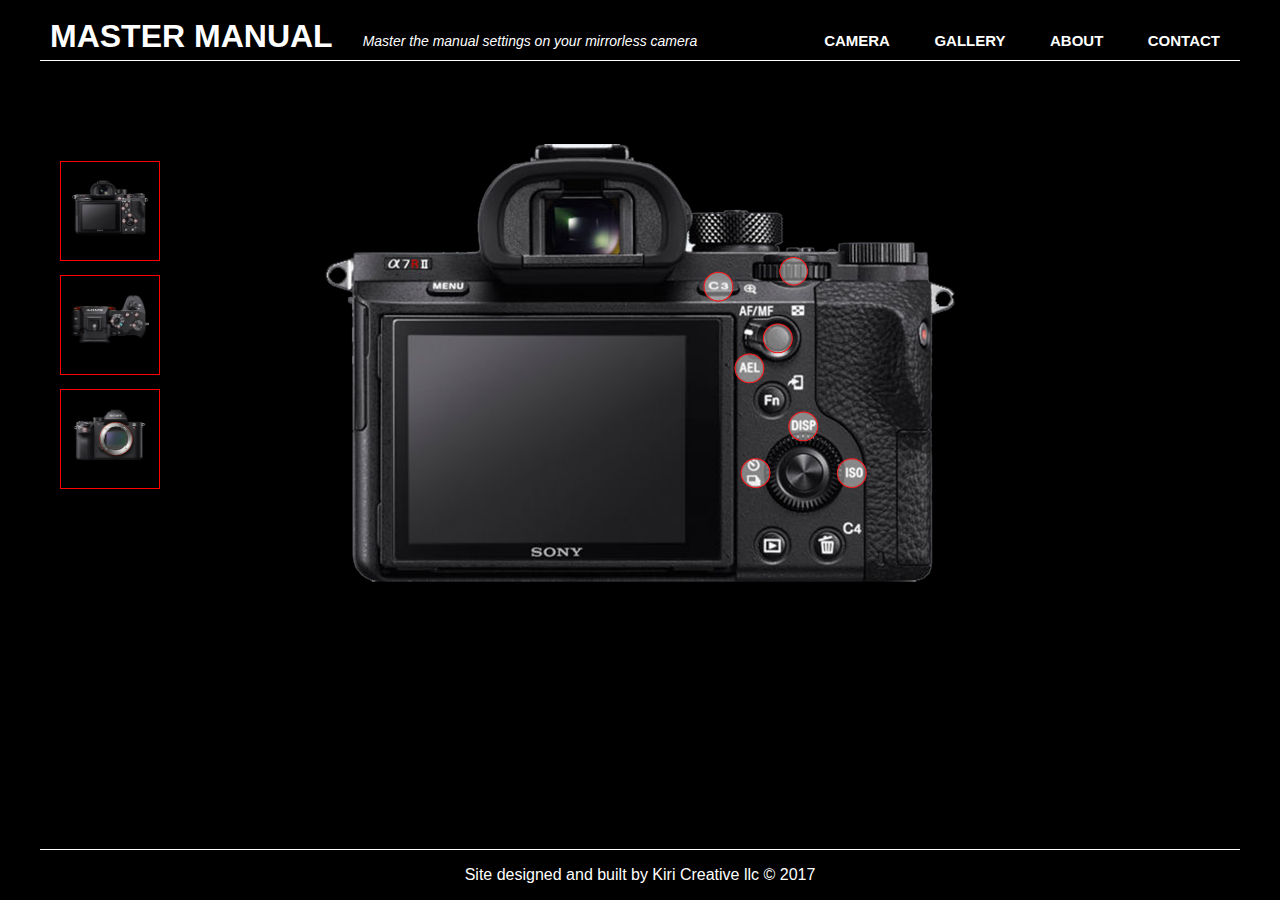
==== commit 23e99352: "about description" ====
--- a/index.html
+++ b/index.html
@@ -20,7 +20,7 @@
 				<h2>Master the manual settings on your mirrorless camera</h2>
 				
 				<nav class="nav">
-					<a href="index.html">Home</a>
+					<a href="index.html">Camera</a>
 					<a href="gallery.html">Gallery</a>
 					<a href="about.html">About</a>
 					<a href="contact.html">Contact</a>
--- a/css/style.css
+++ b/css/style.css
@@ -31,6 +31,7 @@
 	float: left;
 	font-size: 14px;
 	font-style: italic;
+	font-weight: lighter ;
 	display: inline;
 	margin: 15px 20px;
 }
@@ -161,8 +162,8 @@
 																/*   THUMBNAILS + BREAKPOINTS  */
  .thumb-container{
 	width:10%;
-/*	border:1px dotted yellow;*/
-	padding:90px 10px;
+/*	border:1px dotted yellow;
+*/	padding:90px 10px;
 	margin:5px;
  }
 
@@ -195,7 +196,7 @@
 	position: relative;
 	height: 650px;
 	width: 100%;
-	padding-bottom: 6rem;
+	padding-bottom:6rem;
 }
 
 @media screen and (max-width:770px) {
@@ -400,11 +401,14 @@
 }
 
 .contact-page{
-    margin: 80px auto;
+    margin: 60px auto;
 }
 
 .form-field {
 	margin-bottom:20px;
+ }
+ h3{
+ 	text-align: center;
  }
 
 
@@ -467,8 +471,7 @@
 /*																				  ABOUT PAGE */
 
 .about{
-	margin-top: 40px;
-	margin-bottom: 20px;
+	margin: 60px auto;
 	text-align: center;
 	width:100%;
 	border: 1px solid red;
@@ -488,9 +491,6 @@
 	text-align: left;
 }
 
-.about-links{
-	padding-top: 40px;
-}
 
 @media screen and (max-width:825px) {
 	.kiri-img {
@@ -518,7 +518,7 @@
 /*																				  GALLERY PAGE 
 */
 
-* {box-sizing:border-box}
+
 
 
 .slideshow-container {
@@ -526,13 +526,12 @@
   position: relative;
   margin: auto;
   margin-top: 30px;
-  border: 1px solid yellow;
 }
 
 .tooltip-13 {
 	border:2px solid red;
 	background-color:rgba(255,255,255,0.1);
-	color:red;
+	color:white;
 	padding:5px;
 	width:30px;
 	height:30px;
@@ -663,14 +662,13 @@
 
 																				/*  FOOTER */
 
-.footer {
+.footer{
 	border-top:1px solid white;
-	margin-top:40px;
+	margin-top:40px auto;
 	position: absolute;
 	bottom:0%;
 	width: 100%;
 	max-width: 1200px;
-	margin:auto;
 	text-align: center;
 }
 
@@ -682,7 +680,7 @@
 }
 
 @media screen and (max-width:960px) {
-.footer {
+	.footer{
 	position: relative;
 	bottom:0%;
 	margin-top: 40px;
